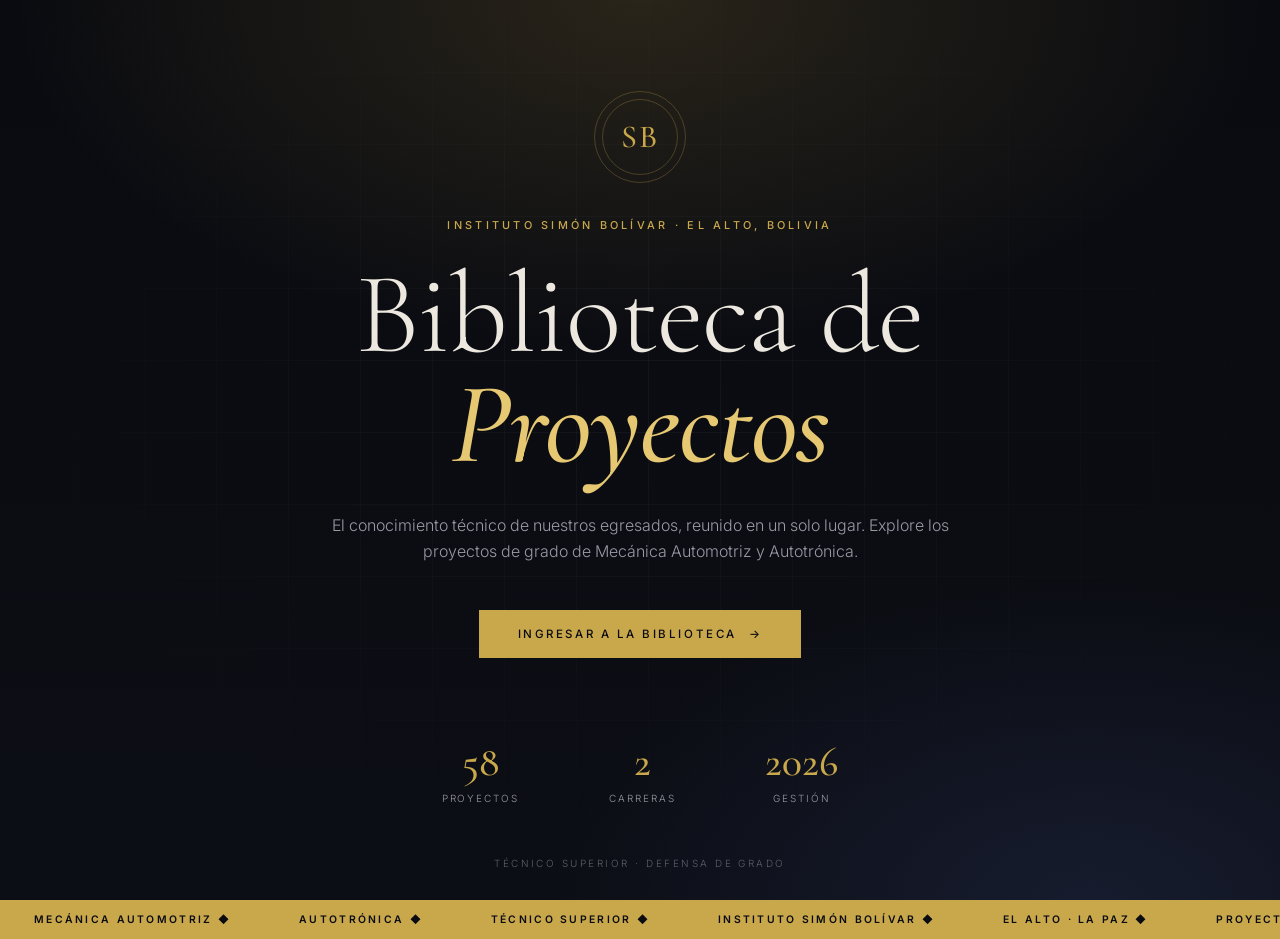
==== index.html @ 1da6a08a "Primer commit: archivos y PDFs listos" ====
<!DOCTYPE html>
<html lang="es">
<head>
<meta charset="UTF-8"><meta name="viewport" content="width=device-width, initial-scale=1.0">
<title>Biblioteca de Proyectos · Instituto Simón Bolívar</title>
<meta name="description" content="Biblioteca digital de proyectos de grado del Instituto Simón Bolívar, El Alto, Bolivia.">
<link rel="stylesheet" href="assets/style.css">
</head>
<body>
<div class="cursor-glow" id="cg"></div>
<section class="hero">
  <div class="crest">SB</div>
  <p class="eyebrow">Instituto Simón Bolívar · El Alto, Bolivia</p>
  <h1>Biblioteca de<br><em>Proyectos</em></h1>
  <p class="sub">El conocimiento técnico de nuestros egresados, reunido en un solo lugar. Explore los proyectos de grado de Mecánica Automotriz y Autotrónica.</p>
  <a href="biblioteca.html" class="btn btn-gold">Ingresar a la biblioteca <span>→</span></a>
  <div class="hero-stats">
    <div><b data-count="58">0</b><span>Proyectos</span></div>
    <div><b data-count="2">0</b><span>Carreras</span></div>
    <div><b data-count="2026">0</b><span>Gestión</span></div>
  </div>
  <div class="hero-foot">Técnico Superior · Defensa de Grado</div>
</section>
<div class="marquee"><div class="marquee-track" id="mq"></div></div>
<script>
const cg=document.getElementById('cg');
addEventListener('mousemove',e=>{cg.style.left=e.clientX+'px';cg.style.top=e.clientY+'px'});
const words=['Mecánica Automotriz','Autotrónica','Técnico Superior','Instituto Simón Bolívar','El Alto · La Paz','Proyectos de Grado'];
document.getElementById('mq').innerHTML=[...words,...words,...words,...words].map(w=>`<span>${w} ◆</span>`).join('');
document.querySelectorAll('[data-count]').forEach(el=>{
  const t=+el.dataset.count,s=performance.now(),d=1600;
  (function f(n){const p=Math.min((n-s)/d,1);el.textContent=Math.round(t*(1-Math.pow(1-p,3)));if(p<1)requestAnimationFrame(f)})(s);
});
</script>
</body></html>
---- assets/style.css ----
@import url('https://fonts.googleapis.com/css2?family=Cormorant+Garamond:ital,wght@0,300;0,500;0,600;1,300;1,500&family=Inter:wght@300;400;500;600&display=swap');
:root{
  --bg:#0a0b10; --surface:#12141c; --surface2:#181b26; --line:rgba(255,255,255,.08);
  --gold:#c9a84c; --gold-bright:#e6c872; --gold-line:rgba(201,168,76,.28);
  --text:#ece8df; --dim:#9a9aa6; --ease:cubic-bezier(.2,.7,.2,1);
  --serif:'Cormorant Garamond',Georgia,serif; --sans:'Inter',system-ui,sans-serif;
}
*{box-sizing:border-box;margin:0;padding:0}
html{scroll-behavior:smooth}
body{background:var(--bg);color:var(--text);font-family:var(--sans);font-weight:300;line-height:1.6;-webkit-font-smoothing:antialiased;overflow-x:hidden}
a{color:inherit;text-decoration:none}
::selection{background:var(--gold);color:#000}
.eyebrow{font-size:.68rem;letter-spacing:.3em;text-transform:uppercase;color:var(--gold);font-weight:500}
.btn{display:inline-flex;align-items:center;gap:12px;padding:16px 38px;font:500 .72rem var(--sans);letter-spacing:.22em;text-transform:uppercase;border:1px solid var(--gold);cursor:pointer;transition:.4s var(--ease);background:transparent;color:var(--gold)}
.btn-gold{background:var(--gold);color:#0a0b10}
.btn-gold:hover{background:var(--gold-bright);box-shadow:0 0 40px rgba(201,168,76,.35);transform:translateY(-2px)}
.btn-ghost:hover{background:rgba(201,168,76,.1)}
.cursor-glow{position:fixed;width:520px;height:520px;border-radius:50%;pointer-events:none;z-index:0;transform:translate(-50%,-50%);background:radial-gradient(circle,rgba(201,168,76,.09),transparent 65%);left:50%;top:40%}

/* ===== WELCOME ===== */
.hero{position:relative;min-height:100vh;display:flex;flex-direction:column;justify-content:center;align-items:center;text-align:center;padding:60px 6vw;overflow:hidden;isolation:isolate}
.hero::before{content:'';position:absolute;inset:0;z-index:-2;background:
  radial-gradient(ellipse 70% 55% at 50% 0%,rgba(201,168,76,.16),transparent 70%),
  radial-gradient(ellipse 60% 50% at 85% 100%,rgba(70,90,160,.18),transparent 70%),
  linear-gradient(#0a0b10,#0c0e15)}
.hero::after{content:'';position:absolute;inset:0;z-index:-1;opacity:.5;
  background-image:linear-gradient(var(--line) 1px,transparent 1px),linear-gradient(90deg,var(--line) 1px,transparent 1px);
  background-size:72px 72px;mask-image:radial-gradient(ellipse 70% 70% at 50% 45%,#000,transparent 75%);-webkit-mask-image:radial-gradient(ellipse 70% 70% at 50% 45%,#000,transparent 75%)}
.crest{width:92px;height:92px;border:1px solid var(--gold-line);border-radius:50%;display:grid;place-items:center;font:500 2rem var(--serif);color:var(--gold);letter-spacing:.05em;margin-bottom:34px;position:relative;animation:fadeUp 1s var(--ease) both}
.crest::before{content:'';position:absolute;inset:7px;border:1px solid var(--gold-line);border-radius:50%}
.hero .eyebrow{animation:fadeUp 1s .1s var(--ease) both;margin-bottom:26px}
.hero h1{font:300 clamp(3.2rem,9vw,7.6rem)/.95 var(--serif);letter-spacing:-.01em;animation:fadeUp 1.1s .2s var(--ease) both}
.hero h1 em{font-style:italic;color:var(--gold-bright);font-weight:500}
.hero .sub{max-width:620px;margin:34px auto 46px;color:var(--dim);font-size:1rem;animation:fadeUp 1.1s .35s var(--ease) both}
.hero .btn{animation:fadeUp 1.1s .5s var(--ease) both}
.hero-stats{display:flex;gap:clamp(30px,7vw,90px);margin-top:84px;animation:fadeUp 1.1s .65s var(--ease) both}
.hero-stats b{display:block;font:500 2.6rem/1 var(--serif);color:var(--gold)}
.hero-stats span{font-size:.62rem;letter-spacing:.2em;text-transform:uppercase;color:var(--dim)}
.hero-foot{position:absolute;bottom:28px;left:0;right:0;font-size:.62rem;letter-spacing:.25em;text-transform:uppercase;color:#5d5f6b}
.marquee{overflow:hidden;background:var(--gold);padding:13px 0}
.marquee-track{display:flex;width:max-content;animation:marquee 30s linear infinite}
.marquee-track span{padding:0 34px;font:600 .65rem var(--sans);letter-spacing:.22em;text-transform:uppercase;color:#0a0b10;white-space:nowrap}
@keyframes marquee{to{transform:translateX(-50%)}}
@keyframes fadeUp{from{opacity:0;transform:translateY(28px)}to{opacity:1;transform:none}}

/* ===== LIBRARY ===== */
.nav{position:sticky;top:0;z-index:50;background:rgba(10,11,16,.82);backdrop-filter:blur(16px);border-bottom:1px solid var(--line)}
.nav-inner{max-width:1360px;margin:auto;padding:16px 5vw;display:flex;align-items:center;justify-content:space-between;gap:20px}
.logo{font:500 1.35rem var(--serif);letter-spacing:.14em;text-transform:uppercase}
.logo i{color:var(--gold);font-style:normal;margin:0 .4em}
.back{font-size:.68rem;letter-spacing:.2em;text-transform:uppercase;color:var(--dim);transition:.3s}
.back:hover{color:var(--gold)}
.lib-head{max-width:1360px;margin:auto;padding:84px 5vw 36px;position:relative;z-index:1}
.lib-head h1{font:300 clamp(2.6rem,6vw,5rem)/1.02 var(--serif);margin:14px 0 18px}
.lib-head h1 em{font-style:italic;color:var(--gold-bright);font-weight:500}
.lib-head p{color:var(--dim);max-width:640px}
.tools{max-width:1360px;margin:0 auto;padding:0 5vw 34px;display:flex;flex-wrap:wrap;gap:14px;align-items:center;position:relative;z-index:1}
.search{flex:1 1 320px;position:relative}
.search input{width:100%;background:var(--surface);border:1px solid var(--line);color:var(--text);padding:15px 18px 15px 46px;font:400 .9rem var(--sans);outline:none;transition:.3s}
.search input:focus{border-color:var(--gold)}
.search svg{position:absolute;left:16px;top:50%;transform:translateY(-50%);width:18px;opacity:.5}
.chips{display:flex;gap:8px;flex-wrap:wrap}
.chip{background:transparent;border:1px solid var(--line);color:var(--dim);padding:12px 18px;font:500 .66rem var(--sans);letter-spacing:.16em;text-transform:uppercase;cursor:pointer;transition:.3s}
.chip:hover{border-color:var(--gold-line);color:var(--text)}
.chip.on{background:var(--gold);border-color:var(--gold);color:#0a0b10}
select{background:var(--surface);border:1px solid var(--line);color:var(--text);padding:13px 14px;font:400 .8rem var(--sans);outline:none}
.count{max-width:1360px;margin:0 auto;padding:0 5vw 18px;font-size:.7rem;letter-spacing:.2em;text-transform:uppercase;color:var(--dim);position:relative;z-index:1}
.count b{color:var(--gold);font-weight:600}
.grid{max-width:1360px;margin:0 auto;padding:0 5vw 100px;display:grid;grid-template-columns:repeat(auto-fill,minmax(340px,1fr));gap:3px;position:relative;z-index:1}
.card{background:var(--surface);padding:30px 28px 26px;display:flex;flex-direction:column;cursor:pointer;position:relative;overflow:hidden;border:0;text-align:left;color:inherit;font:inherit;transition:background .4s,transform .5s var(--ease)}
.card::before{content:'';position:absolute;left:0;top:0;height:2px;width:0;background:var(--gold);transition:width .6s var(--ease)}
.card:hover,.card:focus-visible{background:var(--surface2);outline:none}
.card:hover::before,.card:focus-visible::before{width:100%}
.card .num{position:absolute;right:18px;bottom:-14px;font:600 6rem/1 var(--serif);color:rgba(255,255,255,.035);pointer-events:none}
.tag{display:inline-block;align-self:flex-start;font-size:.58rem;letter-spacing:.2em;text-transform:uppercase;color:var(--gold);border:1px solid var(--gold-line);padding:5px 10px;margin-bottom:20px}
.tag.auto{color:#8fb4ff;border-color:rgba(143,180,255,.3)}
.card h3{font:500 1.28rem/1.3 var(--serif);margin-bottom:6px;display:-webkit-box;-webkit-line-clamp:4;-webkit-box-orient:vertical;overflow:hidden}
.caso{font-size:.74rem;color:var(--gold-bright);margin-bottom:14px;font-style:italic;opacity:.9}
.card .autor{margin-top:auto;padding-top:18px;font:500 .88rem var(--sans);letter-spacing:.02em}
.card .meta{font-size:.72rem;color:var(--dim);margin-top:3px;display:flex;justify-content:space-between;gap:8px;align-items:center}
.card .meta .read{color:var(--gold);letter-spacing:.16em;text-transform:uppercase;font-size:.6rem;opacity:0;transform:translateX(-6px);transition:.4s}
.card:hover .read{opacity:1;transform:none}
.empty{grid-column:1/-1;text-align:center;padding:90px 0;color:var(--dim)}
.footer{border-top:1px solid var(--line);padding:40px 5vw;text-align:center;font-size:.66rem;letter-spacing:.2em;text-transform:uppercase;color:#5d5f6b;position:relative;z-index:1}

/* ===== MODAL / VIEWER ===== */
.modal{position:fixed;inset:0;z-index:100;display:none;background:rgba(5,6,9,.92);backdrop-filter:blur(8px)}
.modal.open{display:block;animation:fade .3s}
@keyframes fade{from{opacity:0}}
.panel{position:absolute;inset:3vh 3vw;display:grid;grid-template-columns:340px 1fr;background:var(--surface);border:1px solid var(--gold-line);overflow:hidden}
.side{padding:34px 28px;overflow-y:auto;border-right:1px solid var(--line);background:var(--surface2)}
.side h2{font:500 1.5rem/1.25 var(--serif);margin:14px 0 22px}
.side dl{display:grid;gap:15px}
.side dt{font-size:.58rem;letter-spacing:.22em;text-transform:uppercase;color:var(--gold);margin-bottom:2px}
.side dd{font-size:.88rem}
.close{position:absolute;top:12px;right:14px;z-index:5;width:42px;height:42px;background:rgba(10,11,16,.85);border:1px solid var(--gold-line);color:var(--gold);font-size:1.3rem;cursor:pointer;transition:.3s}
.close:hover{background:var(--gold);color:#000}
.viewer{position:relative;overflow-y:auto;background:#07080c;user-select:none;-webkit-user-select:none;scroll-behavior:auto}
.viewer .pages{padding:28px 20px 60px;display:flex;flex-direction:column;align-items:center;gap:16px}
.viewer canvas{max-width:100%;height:auto!important;box-shadow:0 10px 40px rgba(0,0,0,.6);background:#fff;pointer-events:none}
.pg-ph{background:#1a1c26;width:min(900px,100%);aspect-ratio:1/1.3;display:grid;place-items:center;color:#555;font-size:.7rem;letter-spacing:.2em;text-transform:uppercase}
.vbar{position:sticky;top:0;z-index:4;display:flex;justify-content:center;gap:10px;align-items:center;padding:10px;background:rgba(7,8,12,.9);backdrop-filter:blur(8px);border-bottom:1px solid var(--line);font-size:.72rem;color:var(--dim)}
.vbar button{background:transparent;border:1px solid var(--line);color:var(--text);width:34px;height:34px;cursor:pointer;font-size:1rem}
.vbar button:hover{border-color:var(--gold);color:var(--gold)}
.vmsg{padding:80px 30px;text-align:center;color:var(--dim)}
.vmsg b{display:block;font:500 1.6rem var(--serif);color:var(--text);margin-bottom:8px}
@media print{body{display:none!important}}
@media(max-width:900px){
  .panel{inset:0;grid-template-columns:1fr;grid-template-rows:auto 1fr}
  .side{max-height:34vh;border-right:0;border-bottom:1px solid var(--line);padding:22px 18px}
  .hero-stats{gap:28px}
  .grid{grid-template-columns:1fr}
}
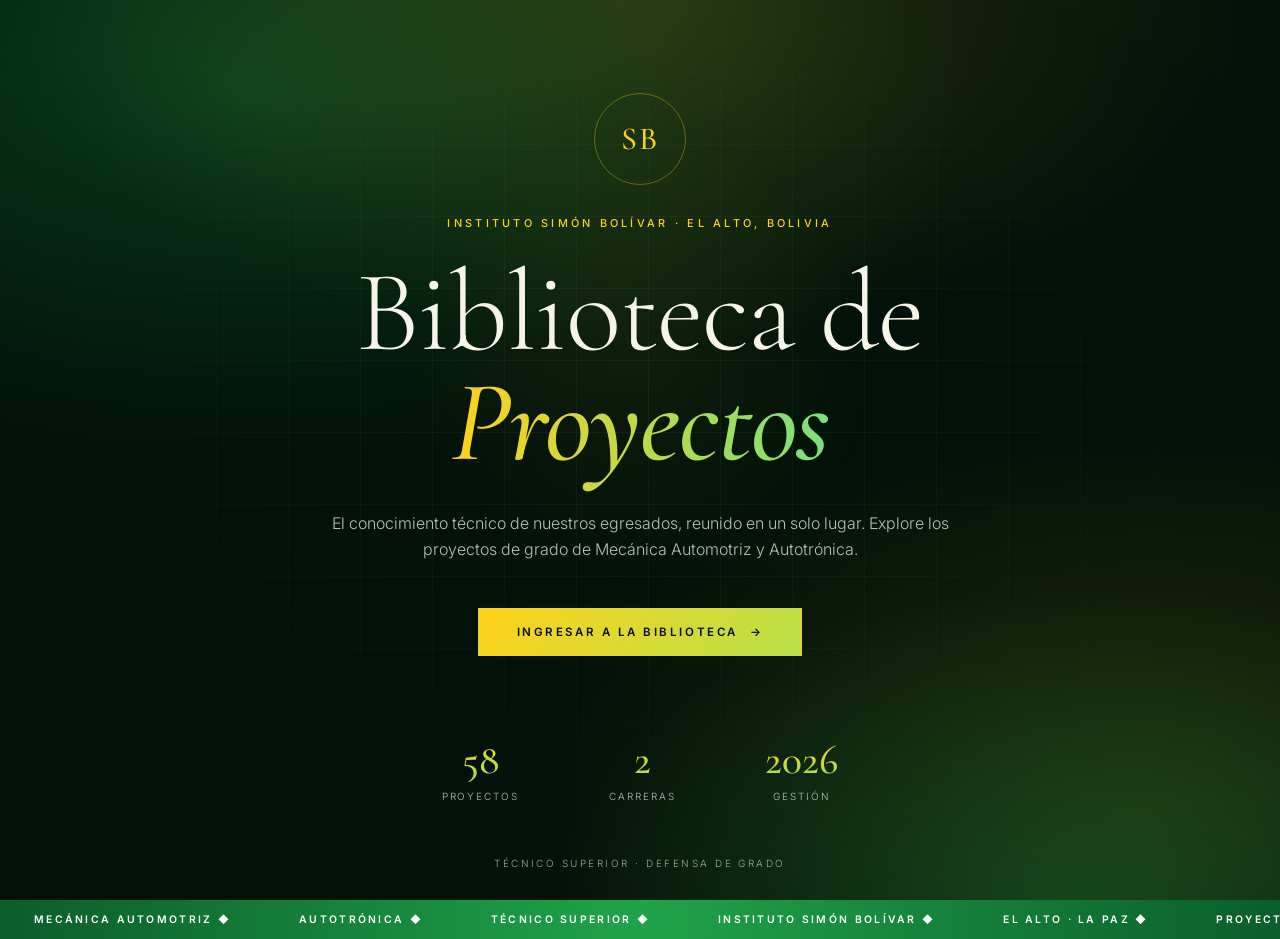
==== commit a684b793: "Primer commit: archivos y PDFs listos" ====
--- a/index.html
+++ b/index.html
@@ -7,9 +7,10 @@
 <link rel="stylesheet" href="assets/style.css">
 </head>
 <body>
+<div class="bg-video"><video autoplay muted loop playsinline preload="auto"><source src="assets/videos/fondo.mp4" type="video/mp4"></video></div>
 <div class="cursor-glow" id="cg"></div>
 <section class="hero">
-  <div class="crest">SB</div>
+  <div class="crest"><img src="assets/img/logo.png" alt="Instituto Simón Bolívar" onerror="this.parentNode.classList.add('noimg');this.remove()"></div>
   <p class="eyebrow">Instituto Simón Bolívar · El Alto, Bolivia</p>
   <h1>Biblioteca de<br><em>Proyectos</em></h1>
   <p class="sub">El conocimiento técnico de nuestros egresados, reunido en un solo lugar. Explore los proyectos de grado de Mecánica Automotriz y Autotrónica.</p>
--- a/assets/style.css
+++ b/assets/style.css
@@ -1,8 +1,8 @@
 @import url('https://fonts.googleapis.com/css2?family=Cormorant+Garamond:ital,wght@0,300;0,500;0,600;1,300;1,500&family=Inter:wght@300;400;500;600&display=swap');
 :root{
-  --bg:#0a0b10; --surface:#12141c; --surface2:#181b26; --line:rgba(255,255,255,.08);
-  --gold:#c9a84c; --gold-bright:#e6c872; --gold-line:rgba(201,168,76,.28);
-  --text:#ece8df; --dim:#9a9aa6; --ease:cubic-bezier(.2,.7,.2,1);
+  --bg:#03120a; --surface:rgba(7,34,18,.80); --surface2:rgba(12,52,28,.92); --line:rgba(255,255,255,.10); --green:#1fa34a; --green-d:#0b5d2a;
+  --gold:#ffd21a; --gold-bright:#ffe766; --gold-line:rgba(255,210,26,.35);
+  --text:#f6f4e8; --dim:#b3c4b8; --ease:cubic-bezier(.2,.7,.2,1);
   --serif:'Cormorant Garamond',Georgia,serif; --sans:'Inter',system-ui,sans-serif;
 }
 *{box-sizing:border-box;margin:0;padding:0}
@@ -12,17 +12,14 @@
 ::selection{background:var(--gold);color:#000}
 .eyebrow{font-size:.68rem;letter-spacing:.3em;text-transform:uppercase;color:var(--gold);font-weight:500}
 .btn{display:inline-flex;align-items:center;gap:12px;padding:16px 38px;font:500 .72rem var(--sans);letter-spacing:.22em;text-transform:uppercase;border:1px solid var(--gold);cursor:pointer;transition:.4s var(--ease);background:transparent;color:var(--gold)}
-.btn-gold{background:var(--gold);color:#0a0b10}
-.btn-gold:hover{background:var(--gold-bright);box-shadow:0 0 40px rgba(201,168,76,.35);transform:translateY(-2px)}
-.btn-ghost:hover{background:rgba(201,168,76,.1)}
-.cursor-glow{position:fixed;width:520px;height:520px;border-radius:50%;pointer-events:none;z-index:0;transform:translate(-50%,-50%);background:radial-gradient(circle,rgba(201,168,76,.09),transparent 65%);left:50%;top:40%}
+.btn-gold{background:linear-gradient(135deg,var(--gold),#b8e04a);color:#03120a;border-color:transparent;font-weight:600}
+.btn-gold:hover{background:var(--gold-bright);box-shadow:0 0 40px rgba(255,210,26,.35);transform:translateY(-2px)}
+.btn-ghost:hover{background:rgba(255,210,26,.1)}
+.cursor-glow{position:fixed;width:520px;height:520px;border-radius:50%;pointer-events:none;z-index:0;transform:translate(-50%,-50%);background:radial-gradient(circle,rgba(255,210,26,.09),transparent 65%);left:50%;top:40%}
 
 /* ===== WELCOME ===== */
 .hero{position:relative;min-height:100vh;display:flex;flex-direction:column;justify-content:center;align-items:center;text-align:center;padding:60px 6vw;overflow:hidden;isolation:isolate}
-.hero::before{content:'';position:absolute;inset:0;z-index:-2;background:
-  radial-gradient(ellipse 70% 55% at 50% 0%,rgba(201,168,76,.16),transparent 70%),
-  radial-gradient(ellipse 60% 50% at 85% 100%,rgba(70,90,160,.18),transparent 70%),
-  linear-gradient(#0a0b10,#0c0e15)}
+.hero::before{content:'';position:absolute;inset:0;z-index:-2;background:radial-gradient(ellipse 70% 55% at 50% 0%,rgba(255,210,26,.14),transparent 70%),radial-gradient(ellipse 60% 50% at 85% 100%,rgba(31,163,74,.30),transparent 70%),linear-gradient(rgba(3,18,10,.30),rgba(3,18,10,.62))}
 .hero::after{content:'';position:absolute;inset:0;z-index:-1;opacity:.5;
   background-image:linear-gradient(var(--line) 1px,transparent 1px),linear-gradient(90deg,var(--line) 1px,transparent 1px);
   background-size:72px 72px;mask-image:radial-gradient(ellipse 70% 70% at 50% 45%,#000,transparent 75%);-webkit-mask-image:radial-gradient(ellipse 70% 70% at 50% 45%,#000,transparent 75%)}
@@ -39,12 +36,12 @@
 .hero-foot{position:absolute;bottom:28px;left:0;right:0;font-size:.62rem;letter-spacing:.25em;text-transform:uppercase;color:#5d5f6b}
 .marquee{overflow:hidden;background:var(--gold);padding:13px 0}
 .marquee-track{display:flex;width:max-content;animation:marquee 30s linear infinite}
-.marquee-track span{padding:0 34px;font:600 .65rem var(--sans);letter-spacing:.22em;text-transform:uppercase;color:#0a0b10;white-space:nowrap}
+.marquee-track span{padding:0 34px;font:600 .65rem var(--sans);letter-spacing:.22em;text-transform:uppercase;color:#03120a;white-space:nowrap}
 @keyframes marquee{to{transform:translateX(-50%)}}
 @keyframes fadeUp{from{opacity:0;transform:translateY(28px)}to{opacity:1;transform:none}}
 
 /* ===== LIBRARY ===== */
-.nav{position:sticky;top:0;z-index:50;background:rgba(10,11,16,.82);backdrop-filter:blur(16px);border-bottom:1px solid var(--line)}
+.nav{position:sticky;top:0;z-index:50;background:rgba(3,18,10,.82);backdrop-filter:blur(16px);border-bottom:1px solid var(--line)}
 .nav-inner{max-width:1360px;margin:auto;padding:16px 5vw;display:flex;align-items:center;justify-content:space-between;gap:20px}
 .logo{font:500 1.35rem var(--serif);letter-spacing:.14em;text-transform:uppercase}
 .logo i{color:var(--gold);font-style:normal;margin:0 .4em}
@@ -62,7 +59,7 @@
 .chips{display:flex;gap:8px;flex-wrap:wrap}
 .chip{background:transparent;border:1px solid var(--line);color:var(--dim);padding:12px 18px;font:500 .66rem var(--sans);letter-spacing:.16em;text-transform:uppercase;cursor:pointer;transition:.3s}
 .chip:hover{border-color:var(--gold-line);color:var(--text)}
-.chip.on{background:var(--gold);border-color:var(--gold);color:#0a0b10}
+.chip.on{background:linear-gradient(135deg,var(--gold),#9be05a);border-color:var(--gold);color:#03120a}
 select{background:var(--surface);border:1px solid var(--line);color:var(--text);padding:13px 14px;font:400 .8rem var(--sans);outline:none}
 .count{max-width:1360px;margin:0 auto;padding:0 5vw 18px;font-size:.7rem;letter-spacing:.2em;text-transform:uppercase;color:var(--dim);position:relative;z-index:1}
 .count b{color:var(--gold);font-weight:600}
@@ -71,9 +68,9 @@
 .card::before{content:'';position:absolute;left:0;top:0;height:2px;width:0;background:var(--gold);transition:width .6s var(--ease)}
 .card:hover,.card:focus-visible{background:var(--surface2);outline:none}
 .card:hover::before,.card:focus-visible::before{width:100%}
-.card .num{position:absolute;right:18px;bottom:-14px;font:600 6rem/1 var(--serif);color:rgba(255,255,255,.035);pointer-events:none}
+.card .num{position:absolute;right:18px;bottom:-14px;font:600 6rem/1 var(--serif);color:rgba(255,255,255,.05);pointer-events:none}
 .tag{display:inline-block;align-self:flex-start;font-size:.58rem;letter-spacing:.2em;text-transform:uppercase;color:var(--gold);border:1px solid var(--gold-line);padding:5px 10px;margin-bottom:20px}
-.tag.auto{color:#8fb4ff;border-color:rgba(143,180,255,.3)}
+.tag.auto{color:#5ff08a;border-color:rgba(95,240,138,.4)}
 .card h3{font:500 1.28rem/1.3 var(--serif);margin-bottom:6px;display:-webkit-box;-webkit-line-clamp:4;-webkit-box-orient:vertical;overflow:hidden}
 .caso{font-size:.74rem;color:var(--gold-bright);margin-bottom:14px;font-style:italic;opacity:.9}
 .card .autor{margin-top:auto;padding-top:18px;font:500 .88rem var(--sans);letter-spacing:.02em}
@@ -84,7 +81,7 @@
 .footer{border-top:1px solid var(--line);padding:40px 5vw;text-align:center;font-size:.66rem;letter-spacing:.2em;text-transform:uppercase;color:#5d5f6b;position:relative;z-index:1}
 
 /* ===== MODAL / VIEWER ===== */
-.modal{position:fixed;inset:0;z-index:100;display:none;background:rgba(5,6,9,.92);backdrop-filter:blur(8px)}
+.modal{position:fixed;inset:0;z-index:100;display:none;background:rgba(2,10,6,.92);backdrop-filter:blur(8px)}
 .modal.open{display:block;animation:fade .3s}
 @keyframes fade{from{opacity:0}}
 .panel{position:absolute;inset:3vh 3vw;display:grid;grid-template-columns:340px 1fr;background:var(--surface);border:1px solid var(--gold-line);overflow:hidden}
@@ -93,12 +90,12 @@
 .side dl{display:grid;gap:15px}
 .side dt{font-size:.58rem;letter-spacing:.22em;text-transform:uppercase;color:var(--gold);margin-bottom:2px}
 .side dd{font-size:.88rem}
-.close{position:absolute;top:12px;right:14px;z-index:5;width:42px;height:42px;background:rgba(10,11,16,.85);border:1px solid var(--gold-line);color:var(--gold);font-size:1.3rem;cursor:pointer;transition:.3s}
+.close{position:absolute;top:12px;right:14px;z-index:5;width:42px;height:42px;background:rgba(3,18,10,.85);border:1px solid var(--gold-line);color:var(--gold);font-size:1.3rem;cursor:pointer;transition:.3s}
 .close:hover{background:var(--gold);color:#000}
-.viewer{position:relative;overflow-y:auto;background:#07080c;user-select:none;-webkit-user-select:none;scroll-behavior:auto}
+.viewer{position:relative;overflow-y:auto;background:#04110a;user-select:none;-webkit-user-select:none;scroll-behavior:auto}
 .viewer .pages{padding:28px 20px 60px;display:flex;flex-direction:column;align-items:center;gap:16px}
 .viewer canvas{max-width:100%;height:auto!important;box-shadow:0 10px 40px rgba(0,0,0,.6);background:#fff;pointer-events:none}
-.pg-ph{background:#1a1c26;width:min(900px,100%);aspect-ratio:1/1.3;display:grid;place-items:center;color:#555;font-size:.7rem;letter-spacing:.2em;text-transform:uppercase}
+.pg-ph{background:#0c2a17;width:min(900px,100%);aspect-ratio:1/1.3;display:grid;place-items:center;color:#555;font-size:.7rem;letter-spacing:.2em;text-transform:uppercase}
 .vbar{position:sticky;top:0;z-index:4;display:flex;justify-content:center;gap:10px;align-items:center;padding:10px;background:rgba(7,8,12,.9);backdrop-filter:blur(8px);border-bottom:1px solid var(--line);font-size:.72rem;color:var(--dim)}
 .vbar button{background:transparent;border:1px solid var(--line);color:var(--text);width:34px;height:34px;cursor:pointer;font-size:1rem}
 .vbar button:hover{border-color:var(--gold);color:var(--gold)}
@@ -111,3 +108,31 @@
   .hero-stats{gap:28px}
   .grid{grid-template-columns:1fr}
 }
+
+/* ===== VIDEO DE FONDO + LOGO ===== */
+body{background:var(--bg)}
+.bg-video{position:fixed;inset:0;z-index:-1;overflow:hidden;background:
+  radial-gradient(ellipse 80% 60% at 20% 10%,#0e6b30,transparent 70%),
+  radial-gradient(ellipse 70% 60% at 90% 90%,#7a6a00,transparent 70%),#03120a;
+  animation:pulseBg 12s ease-in-out infinite alternate}
+@keyframes pulseBg{to{filter:hue-rotate(-12deg) brightness(1.15)}}
+.bg-video video{position:absolute;inset:0;width:100%;height:100%;object-fit:cover}
+.bg-video::after{content:'';position:absolute;inset:0;background:linear-gradient(rgba(3,18,10,.25),rgba(3,18,10,.55))}
+.bg-video.dim::after{background:rgba(3,18,10,.72)}
+.crest{border:0;width:auto;height:auto;border-radius:0;margin-bottom:30px}
+.crest::before{display:none}
+.crest img{height:clamp(110px,16vw,160px);width:auto;display:block;filter:drop-shadow(0 10px 40px rgba(255,210,26,.35))}
+.crest.noimg{width:92px;height:92px;border:1px solid var(--gold-line);border-radius:50%;display:grid;place-items:center}
+.crest.noimg::after{content:'SB';font:500 2rem var(--serif);color:var(--gold)}
+.logo{display:flex;align-items:center;gap:14px}
+.logo img{height:44px;width:auto}
+.hero h1 em{background:linear-gradient(90deg,var(--gold),#7be07a);-webkit-background-clip:text;background-clip:text;color:transparent}
+.lib-head h1 em{background:linear-gradient(90deg,var(--gold),#7be07a);-webkit-background-clip:text;background-clip:text;color:transparent}
+.marquee{background:linear-gradient(90deg,var(--green-d),var(--green),var(--green-d))}
+.marquee-track span{color:#fff}
+.marquee-track span::first-letter{color:inherit}
+.hero-stats b{background:linear-gradient(180deg,var(--gold),#9be05a);-webkit-background-clip:text;background-clip:text;color:transparent}
+.card{backdrop-filter:blur(6px)}
+.card::before{background:linear-gradient(90deg,var(--gold),var(--green))}
+.nav{background:rgba(3,18,10,.7)}
+.footer{color:#7fa68c}.hero-foot{color:#8fb59b}
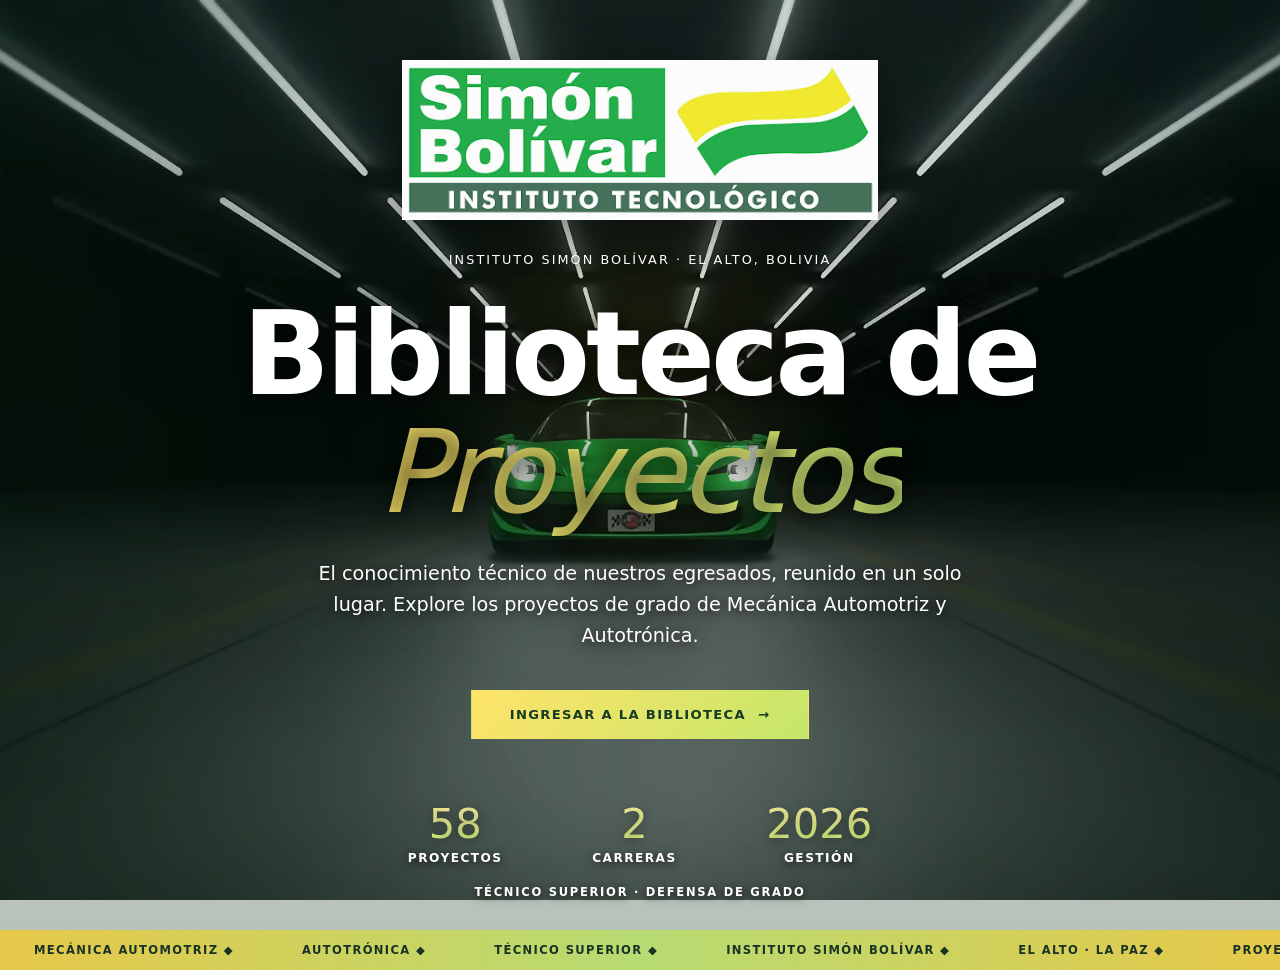
==== commit 3b585276: "Actualización con nuevos cambioss" ====
--- a/index.html
+++ b/index.html
@@ -7,10 +7,10 @@
 <link rel="stylesheet" href="assets/style.css">
 </head>
 <body>
-<div class="bg-video"><video autoplay muted loop playsinline preload="auto"><source src="assets/videos/fondo.mp4" type="video/mp4"></video></div>
+<div class="bg-video welcome-video"><video autoplay muted loop playsinline preload="auto" aria-hidden="true"><source src="assets/videos/fondo_video.mp4" type="video/mp4"><source src="assets/videos/fondo.webm" type="video/webm"></video></div>
 <div class="cursor-glow" id="cg"></div>
 <section class="hero">
-  <div class="crest"><img src="assets/img/logo.png" alt="Instituto Simón Bolívar" onerror="this.parentNode.classList.add('noimg');this.remove()"></div>
+  <div class="crest"><img src="assets/img/logo.jpg" alt="Instituto Simón Bolívar" onerror="this.parentNode.classList.add('noimg');this.remove()"></div>
   <p class="eyebrow">Instituto Simón Bolívar · El Alto, Bolivia</p>
   <h1>Biblioteca de<br><em>Proyectos</em></h1>
   <p class="sub">El conocimiento técnico de nuestros egresados, reunido en un solo lugar. Explore los proyectos de grado de Mecánica Automotriz y Autotrónica.</p>
--- a/assets/style.css
+++ b/assets/style.css
@@ -1,102 +1,102 @@
-@import url('https://fonts.googleapis.com/css2?family=Cormorant+Garamond:ital,wght@0,300;0,500;0,600;1,300;1,500&family=Inter:wght@300;400;500;600&display=swap');
 :root{
-  --bg:#03120a; --surface:rgba(7,34,18,.80); --surface2:rgba(12,52,28,.92); --line:rgba(255,255,255,.10); --green:#1fa34a; --green-d:#0b5d2a;
-  --gold:#ffd21a; --gold-bright:#ffe766; --gold-line:rgba(255,210,26,.35);
-  --text:#f6f4e8; --dim:#b3c4b8; --ease:cubic-bezier(.2,.7,.2,1);
-  --serif:'Cormorant Garamond',Georgia,serif; --sans:'Inter',system-ui,sans-serif;
+  --bg:#f3f7f2; --surface:rgba(255,255,255,.96); --surface2:rgba(237,245,238,.98); --line:rgba(24,68,39,.16); --green:#167a3b; --green-d:#0b5d2a;
+  --gold:#8a6500; --gold-bright:#765600; --gold-line:rgba(138,101,0,.35);
+  --text:#183324; --dim:#465c4d; --ease:cubic-bezier(.2,.7,.2,1);
+  --serif:'Segoe UI',system-ui,sans-serif; --sans:'Segoe UI',system-ui,sans-serif;
 }
 *{box-sizing:border-box;margin:0;padding:0}
 html{scroll-behavior:smooth}
-body{background:var(--bg);color:var(--text);font-family:var(--sans);font-weight:300;line-height:1.6;-webkit-font-smoothing:antialiased;overflow-x:hidden}
+body{background:var(--bg);color:var(--text);font-family:var(--sans);font-weight:400;line-height:1.6;-webkit-font-smoothing:antialiased;overflow-x:hidden}
 a{color:inherit;text-decoration:none}
 ::selection{background:var(--gold);color:#000}
 .eyebrow{font-size:.68rem;letter-spacing:.3em;text-transform:uppercase;color:var(--gold);font-weight:500}
-.btn{display:inline-flex;align-items:center;gap:12px;padding:16px 38px;font:500 .72rem var(--sans);letter-spacing:.22em;text-transform:uppercase;border:1px solid var(--gold);cursor:pointer;transition:.4s var(--ease);background:transparent;color:var(--gold)}
-.btn-gold{background:linear-gradient(135deg,var(--gold),#b8e04a);color:#03120a;border-color:transparent;font-weight:600}
-.btn-gold:hover{background:var(--gold-bright);box-shadow:0 0 40px rgba(255,210,26,.35);transform:translateY(-2px)}
+.btn{display:inline-flex;align-items:center;gap:12px;padding:16px 38px;font:600 .82rem var(--sans);letter-spacing:.1em;text-transform:uppercase;border:1px solid var(--gold);cursor:pointer;transition:.4s var(--ease);background:transparent;color:var(--gold)}
+.btn-gold{background:linear-gradient(135deg,#ffe36a,#c4e769);color:#153b22;border-color:transparent;font-weight:700}
+.btn-gold:hover{background:#ffe36a;color:#153b22;box-shadow:0 0 40px rgba(255,210,26,.35);transform:translateY(-2px)}
 .btn-ghost:hover{background:rgba(255,210,26,.1)}
 .cursor-glow{position:fixed;width:520px;height:520px;border-radius:50%;pointer-events:none;z-index:0;transform:translate(-50%,-50%);background:radial-gradient(circle,rgba(255,210,26,.09),transparent 65%);left:50%;top:40%}
 
 /* ===== WELCOME ===== */
 .hero{position:relative;min-height:100vh;display:flex;flex-direction:column;justify-content:center;align-items:center;text-align:center;padding:60px 6vw;overflow:hidden;isolation:isolate}
-.hero::before{content:'';position:absolute;inset:0;z-index:-2;background:radial-gradient(ellipse 70% 55% at 50% 0%,rgba(255,210,26,.14),transparent 70%),radial-gradient(ellipse 60% 50% at 85% 100%,rgba(31,163,74,.30),transparent 70%),linear-gradient(rgba(3,18,10,.30),rgba(3,18,10,.62))}
-.hero::after{content:'';position:absolute;inset:0;z-index:-1;opacity:.5;
+.hero::before{content:'';position:absolute;inset:0;z-index:-2;background:linear-gradient(180deg,rgba(8,37,22,.10),rgba(8,37,22,.25))}
+.hero::after{content:'';position:absolute;inset:0;z-index:-1;opacity:.18;
   background-image:linear-gradient(var(--line) 1px,transparent 1px),linear-gradient(90deg,var(--line) 1px,transparent 1px);
   background-size:72px 72px;mask-image:radial-gradient(ellipse 70% 70% at 50% 45%,#000,transparent 75%);-webkit-mask-image:radial-gradient(ellipse 70% 70% at 50% 45%,#000,transparent 75%)}
 .crest{width:92px;height:92px;border:1px solid var(--gold-line);border-radius:50%;display:grid;place-items:center;font:500 2rem var(--serif);color:var(--gold);letter-spacing:.05em;margin-bottom:34px;position:relative;animation:fadeUp 1s var(--ease) both}
 .crest::before{content:'';position:absolute;inset:7px;border:1px solid var(--gold-line);border-radius:50%}
 .hero .eyebrow{animation:fadeUp 1s .1s var(--ease) both;margin-bottom:26px}
-.hero h1{font:300 clamp(3.2rem,9vw,7.6rem)/.95 var(--serif);letter-spacing:-.01em;animation:fadeUp 1.1s .2s var(--ease) both}
+.hero h1{font:700 clamp(3.2rem,9vw,7.6rem)/1.02 var(--serif);letter-spacing:-.035em;animation:fadeUp 1.1s .2s var(--ease) both}
 .hero h1 em{font-style:italic;color:var(--gold-bright);font-weight:500}
-.hero .sub{max-width:620px;margin:34px auto 46px;color:var(--dim);font-size:1rem;animation:fadeUp 1.1s .35s var(--ease) both}
+.hero .sub{max-width:680px;margin:28px auto 38px;color:#fff;font-size:clamp(1rem,1.5vw,1.2rem);font-weight:500;text-shadow:0 2px 12px rgba(0,0,0,.8);animation:fadeUp 1.1s .35s var(--ease) both}
 .hero .btn{animation:fadeUp 1.1s .5s var(--ease) both}
-.hero-stats{display:flex;gap:clamp(30px,7vw,90px);margin-top:84px;animation:fadeUp 1.1s .65s var(--ease) both}
+.hero-stats{display:flex;gap:clamp(30px,7vw,90px);margin-top:64px;animation:fadeUp 1.1s .65s var(--ease) both}
 .hero-stats b{display:block;font:500 2.6rem/1 var(--serif);color:var(--gold)}
-.hero-stats span{font-size:.62rem;letter-spacing:.2em;text-transform:uppercase;color:var(--dim)}
-.hero-foot{position:absolute;bottom:28px;left:0;right:0;font-size:.62rem;letter-spacing:.25em;text-transform:uppercase;color:#5d5f6b}
+.hero-stats span{font-size:.76rem;letter-spacing:.12em;text-transform:uppercase;color:#fff;font-weight:600;text-shadow:0 2px 8px rgba(0,0,0,.8)}
+.hero-foot{position:absolute;bottom:28px;left:0;right:0;font-size:.72rem;letter-spacing:.15em;text-transform:uppercase;color:#fff;font-weight:600;text-shadow:0 2px 8px rgba(0,0,0,.8)}
 .marquee{overflow:hidden;background:var(--gold);padding:13px 0}
 .marquee-track{display:flex;width:max-content;animation:marquee 30s linear infinite}
-.marquee-track span{padding:0 34px;font:600 .65rem var(--sans);letter-spacing:.22em;text-transform:uppercase;color:#03120a;white-space:nowrap}
+.marquee-track span{padding:0 34px;font:700 .72rem var(--sans);letter-spacing:.12em;text-transform:uppercase;color:#153b22;white-space:nowrap}
 @keyframes marquee{to{transform:translateX(-50%)}}
 @keyframes fadeUp{from{opacity:0;transform:translateY(28px)}to{opacity:1;transform:none}}
 
 /* ===== LIBRARY ===== */
-.nav{position:sticky;top:0;z-index:50;background:rgba(3,18,10,.82);backdrop-filter:blur(16px);border-bottom:1px solid var(--line)}
+.nav{position:sticky;top:0;z-index:50;background:rgba(255,255,255,.94);backdrop-filter:blur(16px);border-bottom:1px solid var(--line)}
 .nav-inner{max-width:1360px;margin:auto;padding:16px 5vw;display:flex;align-items:center;justify-content:space-between;gap:20px}
-.logo{font:500 1.35rem var(--serif);letter-spacing:.14em;text-transform:uppercase}
+.logo{font:700 1.2rem var(--serif);letter-spacing:.08em;text-transform:uppercase}
 .logo i{color:var(--gold);font-style:normal;margin:0 .4em}
-.back{font-size:.68rem;letter-spacing:.2em;text-transform:uppercase;color:var(--dim);transition:.3s}
+.back{font-size:.78rem;font-weight:600;letter-spacing:.08em;text-transform:uppercase;color:var(--dim);transition:.3s}
 .back:hover{color:var(--gold)}
 .lib-head{max-width:1360px;margin:auto;padding:84px 5vw 36px;position:relative;z-index:1}
-.lib-head h1{font:300 clamp(2.6rem,6vw,5rem)/1.02 var(--serif);margin:14px 0 18px}
+.lib-head h1{font:700 clamp(2.6rem,6vw,5rem)/1.08 var(--serif);letter-spacing:-.03em;margin:14px 0 18px}
 .lib-head h1 em{font-style:italic;color:var(--gold-bright);font-weight:500}
-.lib-head p{color:var(--dim);max-width:640px}
+.lib-head p{color:var(--dim);max-width:640px;font-size:1.05rem}
 .tools{max-width:1360px;margin:0 auto;padding:0 5vw 34px;display:flex;flex-wrap:wrap;gap:14px;align-items:center;position:relative;z-index:1}
 .search{flex:1 1 320px;position:relative}
-.search input{width:100%;background:var(--surface);border:1px solid var(--line);color:var(--text);padding:15px 18px 15px 46px;font:400 .9rem var(--sans);outline:none;transition:.3s}
-.search input:focus{border-color:var(--gold)}
-.search svg{position:absolute;left:16px;top:50%;transform:translateY(-50%);width:18px;opacity:.5}
+.search input{width:100%;background:var(--surface);border:1px solid var(--line);border-radius:8px;color:var(--text);padding:15px 18px 15px 46px;font:400 1rem var(--sans);outline:none;transition:.3s}
+.search input:focus{border-color:var(--green);box-shadow:0 0 0 3px rgba(22,122,59,.14)}
+.search input::placeholder{color:#52685a;opacity:1}
+.search svg{position:absolute;left:16px;top:50%;transform:translateY(-50%);width:18px;opacity:.75}
 .chips{display:flex;gap:8px;flex-wrap:wrap}
-.chip{background:transparent;border:1px solid var(--line);color:var(--dim);padding:12px 18px;font:500 .66rem var(--sans);letter-spacing:.16em;text-transform:uppercase;cursor:pointer;transition:.3s}
+.chip{background:var(--surface);border:1px solid var(--line);border-radius:6px;color:var(--dim);padding:12px 18px;font:600 .76rem var(--sans);letter-spacing:.06em;text-transform:uppercase;cursor:pointer;transition:.3s}
 .chip:hover{border-color:var(--gold-line);color:var(--text)}
-.chip.on{background:linear-gradient(135deg,var(--gold),#9be05a);border-color:var(--gold);color:#03120a}
-select{background:var(--surface);border:1px solid var(--line);color:var(--text);padding:13px 14px;font:400 .8rem var(--sans);outline:none}
-.count{max-width:1360px;margin:0 auto;padding:0 5vw 18px;font-size:.7rem;letter-spacing:.2em;text-transform:uppercase;color:var(--dim);position:relative;z-index:1}
-.count b{color:var(--gold);font-weight:600}
+.chip.on{background:linear-gradient(135deg,#ffe36a,#c4e769);border-color:#b18a19;color:#153b22}
+select{background:var(--surface);border:1px solid var(--line);border-radius:6px;color:var(--text);padding:13px 14px;font:400 .9rem var(--sans);outline:none}
+.count{max-width:1360px;margin:0 auto;padding:0 5vw 18px;font-size:.8rem;letter-spacing:.08em;text-transform:uppercase;color:var(--dim);position:relative;z-index:1}
+.count b{color:var(--green-d);font-weight:700}
 .grid{max-width:1360px;margin:0 auto;padding:0 5vw 100px;display:grid;grid-template-columns:repeat(auto-fill,minmax(340px,1fr));gap:3px;position:relative;z-index:1}
-.card{background:var(--surface);padding:30px 28px 26px;display:flex;flex-direction:column;cursor:pointer;position:relative;overflow:hidden;border:0;text-align:left;color:inherit;font:inherit;transition:background .4s,transform .5s var(--ease)}
+.card{background:var(--surface);padding:30px 28px 26px;display:flex;flex-direction:column;cursor:pointer;position:relative;overflow:hidden;border:1px solid rgba(24,68,39,.08);border-radius:8px;text-align:left;color:inherit;font:inherit;transition:background .4s,transform .5s var(--ease),box-shadow .4s}
 .card::before{content:'';position:absolute;left:0;top:0;height:2px;width:0;background:var(--gold);transition:width .6s var(--ease)}
-.card:hover,.card:focus-visible{background:var(--surface2);outline:none}
+.card:hover,.card:focus-visible{background:#fff;outline:3px solid rgba(22,122,59,.3);outline-offset:1px;box-shadow:0 12px 30px rgba(23,65,38,.12)}
 .card:hover::before,.card:focus-visible::before{width:100%}
-.card .num{position:absolute;right:18px;bottom:-14px;font:600 6rem/1 var(--serif);color:rgba(255,255,255,.05);pointer-events:none}
-.tag{display:inline-block;align-self:flex-start;font-size:.58rem;letter-spacing:.2em;text-transform:uppercase;color:var(--gold);border:1px solid var(--gold-line);padding:5px 10px;margin-bottom:20px}
-.tag.auto{color:#5ff08a;border-color:rgba(95,240,138,.4)}
-.card h3{font:500 1.28rem/1.3 var(--serif);margin-bottom:6px;display:-webkit-box;-webkit-line-clamp:4;-webkit-box-orient:vertical;overflow:hidden}
-.caso{font-size:.74rem;color:var(--gold-bright);margin-bottom:14px;font-style:italic;opacity:.9}
-.card .autor{margin-top:auto;padding-top:18px;font:500 .88rem var(--sans);letter-spacing:.02em}
-.card .meta{font-size:.72rem;color:var(--dim);margin-top:3px;display:flex;justify-content:space-between;gap:8px;align-items:center}
-.card .meta .read{color:var(--gold);letter-spacing:.16em;text-transform:uppercase;font-size:.6rem;opacity:0;transform:translateX(-6px);transition:.4s}
+.card .num{position:absolute;right:18px;bottom:-14px;font:700 6rem/1 var(--serif);color:rgba(24,68,39,.07);pointer-events:none}
+.tag{display:inline-block;align-self:flex-start;font-size:.7rem;letter-spacing:.08em;text-transform:uppercase;color:var(--green-d);border:1px solid rgba(22,122,59,.32);border-radius:4px;padding:5px 10px;margin-bottom:20px;font-weight:700}
+.tag.auto{color:#126b34;border-color:rgba(18,107,52,.4)}
+.card h3{font:650 1.2rem/1.45 var(--serif);margin-bottom:6px;display:-webkit-box;-webkit-line-clamp:4;-webkit-box-orient:vertical;overflow:hidden}
+.caso{font-size:.9rem;color:var(--gold-bright);margin-bottom:14px;font-weight:600}
+.card .autor{margin-top:auto;padding-top:18px;font:600 .95rem var(--sans);letter-spacing:.01em}
+.card .meta{font-size:.82rem;color:var(--dim);margin-top:3px;display:flex;justify-content:space-between;gap:8px;align-items:center}
+.card .meta .read{color:var(--green-d);letter-spacing:.08em;text-transform:uppercase;font-size:.75rem;font-weight:700;opacity:0;transform:translateX(-6px);transition:.4s}
 .card:hover .read{opacity:1;transform:none}
 .empty{grid-column:1/-1;text-align:center;padding:90px 0;color:var(--dim)}
-.footer{border-top:1px solid var(--line);padding:40px 5vw;text-align:center;font-size:.66rem;letter-spacing:.2em;text-transform:uppercase;color:#5d5f6b;position:relative;z-index:1}
+.footer{border-top:1px solid var(--line);padding:40px 5vw;text-align:center;font-size:.76rem;letter-spacing:.08em;text-transform:uppercase;color:var(--dim);position:relative;z-index:1}
 
 /* ===== MODAL / VIEWER ===== */
-.modal{position:fixed;inset:0;z-index:100;display:none;background:rgba(2,10,6,.92);backdrop-filter:blur(8px)}
+.modal{position:fixed;inset:0;z-index:100;display:none;background:rgba(18,44,27,.62);backdrop-filter:blur(8px)}
 .modal.open{display:block;animation:fade .3s}
 @keyframes fade{from{opacity:0}}
-.panel{position:absolute;inset:3vh 3vw;display:grid;grid-template-columns:340px 1fr;background:var(--surface);border:1px solid var(--gold-line);overflow:hidden}
+.panel{position:absolute;inset:3vh 3vw;display:grid;grid-template-columns:340px 1fr;background:#fff;border:1px solid var(--gold-line);border-radius:10px;overflow:hidden}
 .side{padding:34px 28px;overflow-y:auto;border-right:1px solid var(--line);background:var(--surface2)}
 .side h2{font:500 1.5rem/1.25 var(--serif);margin:14px 0 22px}
 .side dl{display:grid;gap:15px}
 .side dt{font-size:.58rem;letter-spacing:.22em;text-transform:uppercase;color:var(--gold);margin-bottom:2px}
-.side dd{font-size:.88rem}
-.close{position:absolute;top:12px;right:14px;z-index:5;width:42px;height:42px;background:rgba(3,18,10,.85);border:1px solid var(--gold-line);color:var(--gold);font-size:1.3rem;cursor:pointer;transition:.3s}
+.side dd{font-size:.95rem}
+.close{position:absolute;top:12px;right:14px;z-index:5;width:42px;height:42px;background:#fff;border:1px solid var(--gold-line);border-radius:6px;color:var(--green-d);font-size:1.3rem;cursor:pointer;transition:.3s}
 .close:hover{background:var(--gold);color:#000}
-.viewer{position:relative;overflow-y:auto;background:#04110a;user-select:none;-webkit-user-select:none;scroll-behavior:auto}
+.viewer{position:relative;overflow-y:auto;background:#edf2ed;user-select:none;-webkit-user-select:none;scroll-behavior:auto}
 .viewer .pages{padding:28px 20px 60px;display:flex;flex-direction:column;align-items:center;gap:16px}
 .viewer canvas{max-width:100%;height:auto!important;box-shadow:0 10px 40px rgba(0,0,0,.6);background:#fff;pointer-events:none}
-.pg-ph{background:#0c2a17;width:min(900px,100%);aspect-ratio:1/1.3;display:grid;place-items:center;color:#555;font-size:.7rem;letter-spacing:.2em;text-transform:uppercase}
-.vbar{position:sticky;top:0;z-index:4;display:flex;justify-content:center;gap:10px;align-items:center;padding:10px;background:rgba(7,8,12,.9);backdrop-filter:blur(8px);border-bottom:1px solid var(--line);font-size:.72rem;color:var(--dim)}
+.pg-ph{background:#e1ebe2;width:min(900px,100%);aspect-ratio:1/1.3;display:grid;place-items:center;color:#435c4a;font-size:.8rem;letter-spacing:.08em;text-transform:uppercase}
+.vbar{position:sticky;top:0;z-index:4;display:flex;justify-content:center;gap:10px;align-items:center;padding:10px;background:rgba(255,255,255,.96);backdrop-filter:blur(8px);border-bottom:1px solid var(--line);font-size:.82rem;color:var(--dim)}
 .vbar button{background:transparent;border:1px solid var(--line);color:var(--text);width:34px;height:34px;cursor:pointer;font-size:1rem}
 .vbar button:hover{border-color:var(--gold);color:var(--gold)}
 .vmsg{padding:80px 30px;text-align:center;color:var(--dim)}
@@ -112,27 +112,46 @@
 /* ===== VIDEO DE FONDO + LOGO ===== */
 body{background:var(--bg)}
 .bg-video{position:fixed;inset:0;z-index:-1;overflow:hidden;background:
-  radial-gradient(ellipse 80% 60% at 20% 10%,#0e6b30,transparent 70%),
-  radial-gradient(ellipse 70% 60% at 90% 90%,#7a6a00,transparent 70%),#03120a;
-  animation:pulseBg 12s ease-in-out infinite alternate}
+  radial-gradient(ellipse 80% 60% at 20% 10%,#b5dbb8,transparent 70%),
+  radial-gradient(ellipse 70% 60% at 90% 90%,#f5e7a7,transparent 70%),#eaf1e9}
 @keyframes pulseBg{to{filter:hue-rotate(-12deg) brightness(1.15)}}
 .bg-video video{position:absolute;inset:0;width:100%;height:100%;object-fit:cover}
-.bg-video::after{content:'';position:absolute;inset:0;background:linear-gradient(rgba(3,18,10,.25),rgba(3,18,10,.55))}
-.bg-video.dim::after{background:rgba(3,18,10,.72)}
+.bg-video::after{content:'';position:absolute;inset:0;background:rgba(243,247,242,.82)}
+.bg-video.dim::after{background:rgba(243,247,242,.96)}
+.bg-video.welcome-video video{filter:brightness(1.12) saturate(1.05)}
+.bg-video.welcome-video::after{background:linear-gradient(90deg,rgba(10,43,25,.30),rgba(10,43,25,.04) 55%,rgba(10,43,25,.2))}
 .crest{border:0;width:auto;height:auto;border-radius:0;margin-bottom:30px}
 .crest::before{display:none}
-.crest img{height:clamp(110px,16vw,160px);width:auto;display:block;filter:drop-shadow(0 10px 40px rgba(255,210,26,.35))}
+.crest img{height:clamp(110px,16vw,160px);width:auto;display:block;filter:drop-shadow(0 8px 22px rgba(0,0,0,.42))}
 .crest.noimg{width:92px;height:92px;border:1px solid var(--gold-line);border-radius:50%;display:grid;place-items:center}
 .crest.noimg::after{content:'SB';font:500 2rem var(--serif);color:var(--gold)}
 .logo{display:flex;align-items:center;gap:14px}
 .logo img{height:44px;width:auto}
-.hero h1 em{background:linear-gradient(90deg,var(--gold),#7be07a);-webkit-background-clip:text;background-clip:text;color:transparent}
-.lib-head h1 em{background:linear-gradient(90deg,var(--gold),#7be07a);-webkit-background-clip:text;background-clip:text;color:transparent}
-.marquee{background:linear-gradient(90deg,var(--green-d),var(--green),var(--green-d))}
-.marquee-track span{color:#fff}
+.hero h1{color:#fff;text-shadow:0 3px 20px rgba(0,0,0,.72)}
+.hero h1 em{background:linear-gradient(90deg,#ffe36a,#d2f27a);-webkit-background-clip:text;background-clip:text;color:transparent}
+.hero .eyebrow{color:#fff;text-shadow:0 2px 10px rgba(0,0,0,.85);font-size:.8rem;letter-spacing:.16em}
+.lib-head h1 em{background:linear-gradient(90deg,#987000,#167a3b);-webkit-background-clip:text;background-clip:text;color:transparent}
+.marquee{background:linear-gradient(90deg,#e6c849,#b7db72,#e6c849)}
+.marquee-track span{color:#183324}
 .marquee-track span::first-letter{color:inherit}
-.hero-stats b{background:linear-gradient(180deg,var(--gold),#9be05a);-webkit-background-clip:text;background-clip:text;color:transparent}
-.card{backdrop-filter:blur(6px)}
+.hero-stats b{background:linear-gradient(180deg,#fff3a2,#d2f27a);-webkit-background-clip:text;background-clip:text;color:transparent;text-shadow:0 2px 12px rgba(0,0,0,.4)}
 .card::before{background:linear-gradient(90deg,var(--gold),var(--green))}
-.nav{background:rgba(3,18,10,.7)}
-.footer{color:#7fa68c}.hero-foot{color:#8fb59b}
+.footer{color:var(--dim)}
+@media(max-width:600px){
+  .cursor-glow{display:none}
+  .nav-inner{padding:12px 4vw;gap:8px}
+  .logo{gap:8px;font-size:.9rem;letter-spacing:.02em;white-space:nowrap}
+  .logo img{height:34px}
+  .back{font-size:.68rem;letter-spacing:.04em;white-space:nowrap}
+  .hero{padding:52px 7vw 72px}
+  .crest img{height:112px}
+  .hero .eyebrow{max-width:90vw;font-size:.72rem}
+  .hero-stats{gap:20px;margin-top:46px}
+  .hero-stats b{font-size:2.2rem}
+  .hero-stats span{font-size:.66rem}
+  .hero-foot{font-size:.64rem;bottom:18px}
+  .btn{padding:15px 22px;font-size:.76rem}
+  .lib-head{padding-top:52px}
+  .tools{align-items:stretch}
+  .tools select{width:100%}
+}
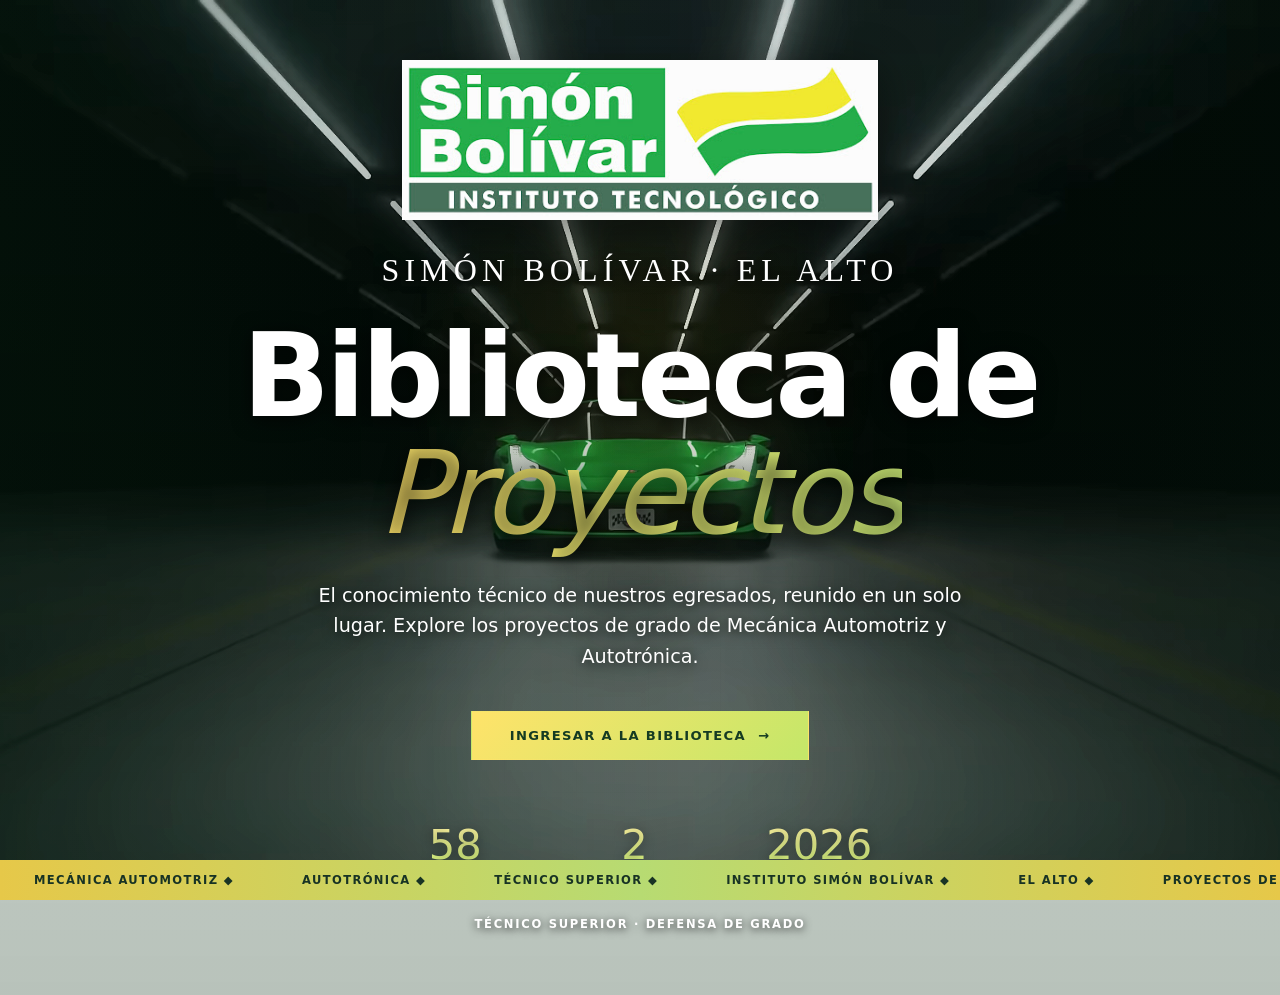
==== commit 3cc71430: "Actualización con nuevos cambios TITULOS" ====
--- a/index.html
+++ b/index.html
@@ -11,7 +11,7 @@
 <div class="cursor-glow" id="cg"></div>
 <section class="hero">
   <div class="crest"><img src="assets/img/logo.jpg" alt="Instituto Simón Bolívar" onerror="this.parentNode.classList.add('noimg');this.remove()"></div>
-  <p class="eyebrow">Instituto Simón Bolívar · El Alto, Bolivia</p>
+  <p class="eyebrow">Simón Bolívar · El Alto</p>
   <h1>Biblioteca de<br><em>Proyectos</em></h1>
   <p class="sub">El conocimiento técnico de nuestros egresados, reunido en un solo lugar. Explore los proyectos de grado de Mecánica Automotriz y Autotrónica.</p>
   <a href="biblioteca.html" class="btn btn-gold">Ingresar a la biblioteca <span>→</span></a>
@@ -26,7 +26,7 @@
 <script>
 const cg=document.getElementById('cg');
 addEventListener('mousemove',e=>{cg.style.left=e.clientX+'px';cg.style.top=e.clientY+'px'});
-const words=['Mecánica Automotriz','Autotrónica','Técnico Superior','Instituto Simón Bolívar','El Alto · La Paz','Proyectos de Grado'];
+const words=['Mecánica Automotriz','Autotrónica','Técnico Superior','Instituto Simón Bolívar','El Alto','Proyectos de Grado'];
 document.getElementById('mq').innerHTML=[...words,...words,...words,...words].map(w=>`<span>${w} ◆</span>`).join('');
 document.querySelectorAll('[data-count]').forEach(el=>{
   const t=+el.dataset.count,s=performance.now(),d=1600;
--- a/assets/style.css
+++ b/assets/style.css
@@ -17,7 +17,7 @@
 .cursor-glow{position:fixed;width:520px;height:520px;border-radius:50%;pointer-events:none;z-index:0;transform:translate(-50%,-50%);background:radial-gradient(circle,rgba(255,210,26,.09),transparent 65%);left:50%;top:40%}
 
 /* ===== WELCOME ===== */
-.hero{position:relative;min-height:100vh;display:flex;flex-direction:column;justify-content:center;align-items:center;text-align:center;padding:60px 6vw;overflow:hidden;isolation:isolate}
+.hero{position:relative;min-height:100vh;min-height:100svh;display:flex;flex-direction:column;justify-content:center;align-items:center;text-align:center;padding:60px 6vw 104px;overflow:hidden;isolation:isolate}
 .hero::before{content:'';position:absolute;inset:0;z-index:-2;background:linear-gradient(180deg,rgba(8,37,22,.10),rgba(8,37,22,.25))}
 .hero::after{content:'';position:absolute;inset:0;z-index:-1;opacity:.18;
   background-image:linear-gradient(var(--line) 1px,transparent 1px),linear-gradient(90deg,var(--line) 1px,transparent 1px);
@@ -32,8 +32,8 @@
 .hero-stats{display:flex;gap:clamp(30px,7vw,90px);margin-top:64px;animation:fadeUp 1.1s .65s var(--ease) both}
 .hero-stats b{display:block;font:500 2.6rem/1 var(--serif);color:var(--gold)}
 .hero-stats span{font-size:.76rem;letter-spacing:.12em;text-transform:uppercase;color:#fff;font-weight:600;text-shadow:0 2px 8px rgba(0,0,0,.8)}
-.hero-foot{position:absolute;bottom:28px;left:0;right:0;font-size:.72rem;letter-spacing:.15em;text-transform:uppercase;color:#fff;font-weight:600;text-shadow:0 2px 8px rgba(0,0,0,.8)}
-.marquee{overflow:hidden;background:var(--gold);padding:13px 0}
+.hero-foot{position:absolute;bottom:62px;left:0;right:0;font-size:.72rem;letter-spacing:.15em;text-transform:uppercase;color:#fff;font-weight:600;text-shadow:0 2px 8px rgba(0,0,0,.8)}
+.marquee{position:fixed;right:0;bottom:0;left:0;z-index:20;overflow:hidden;background:var(--gold);padding:13px 0}
 .marquee-track{display:flex;width:max-content;animation:marquee 30s linear infinite}
 .marquee-track span{padding:0 34px;font:700 .72rem var(--sans);letter-spacing:.12em;text-transform:uppercase;color:#153b22;white-space:nowrap}
 @keyframes marquee{to{transform:translateX(-50%)}}
@@ -71,7 +71,7 @@
 .card .num{position:absolute;right:18px;bottom:-14px;font:700 6rem/1 var(--serif);color:rgba(24,68,39,.07);pointer-events:none}
 .tag{display:inline-block;align-self:flex-start;font-size:.7rem;letter-spacing:.08em;text-transform:uppercase;color:var(--green-d);border:1px solid rgba(22,122,59,.32);border-radius:4px;padding:5px 10px;margin-bottom:20px;font-weight:700}
 .tag.auto{color:#126b34;border-color:rgba(18,107,52,.4)}
-.card h3{font:650 1.2rem/1.45 var(--serif);margin-bottom:6px;display:-webkit-box;-webkit-line-clamp:4;-webkit-box-orient:vertical;overflow:hidden}
+.card h3{font:650 1.2rem/1.45 var(--serif);margin-bottom:6px;display:-webkit-box;line-clamp:4;-webkit-line-clamp:4;-webkit-box-orient:vertical;overflow:hidden}
 .caso{font-size:.9rem;color:var(--gold-bright);margin-bottom:14px;font-weight:600}
 .card .autor{margin-top:auto;padding-top:18px;font:600 .95rem var(--sans);letter-spacing:.01em}
 .card .meta{font-size:.82rem;color:var(--dim);margin-top:3px;display:flex;justify-content:space-between;gap:8px;align-items:center}
@@ -129,7 +129,7 @@
 .logo img{height:44px;width:auto}
 .hero h1{color:#fff;text-shadow:0 3px 20px rgba(0,0,0,.72)}
 .hero h1 em{background:linear-gradient(90deg,#ffe36a,#d2f27a);-webkit-background-clip:text;background-clip:text;color:transparent}
-.hero .eyebrow{color:#fff;text-shadow:0 2px 10px rgba(0,0,0,.85);font-size:.8rem;letter-spacing:.16em}
+.hero .eyebrow{color:#fff;text-shadow:0 2px 10px rgba(0,0,0,.85);font-family:Georgia,'Times New Roman',serif;font-size:2rem;font-weight:500;line-height:1.3;letter-spacing:.16em}
 .lib-head h1 em{background:linear-gradient(90deg,#987000,#167a3b);-webkit-background-clip:text;background-clip:text;color:transparent}
 .marquee{background:linear-gradient(90deg,#e6c849,#b7db72,#e6c849)}
 .marquee-track span{color:#183324}
@@ -143,13 +143,13 @@
   .logo{gap:8px;font-size:.9rem;letter-spacing:.02em;white-space:nowrap}
   .logo img{height:34px}
   .back{font-size:.68rem;letter-spacing:.04em;white-space:nowrap}
-  .hero{padding:52px 7vw 72px}
+  .hero{padding:52px 7vw 116px}
   .crest img{height:112px}
-  .hero .eyebrow{max-width:90vw;font-size:.72rem}
+  .hero .eyebrow{max-width:90vw;font-size:1.7rem}
   .hero-stats{gap:20px;margin-top:46px}
   .hero-stats b{font-size:2.2rem}
   .hero-stats span{font-size:.66rem}
-  .hero-foot{font-size:.64rem;bottom:18px}
+  .hero-foot{font-size:.64rem;bottom:58px}
   .btn{padding:15px 22px;font-size:.76rem}
   .lib-head{padding-top:52px}
   .tools{align-items:stretch}
